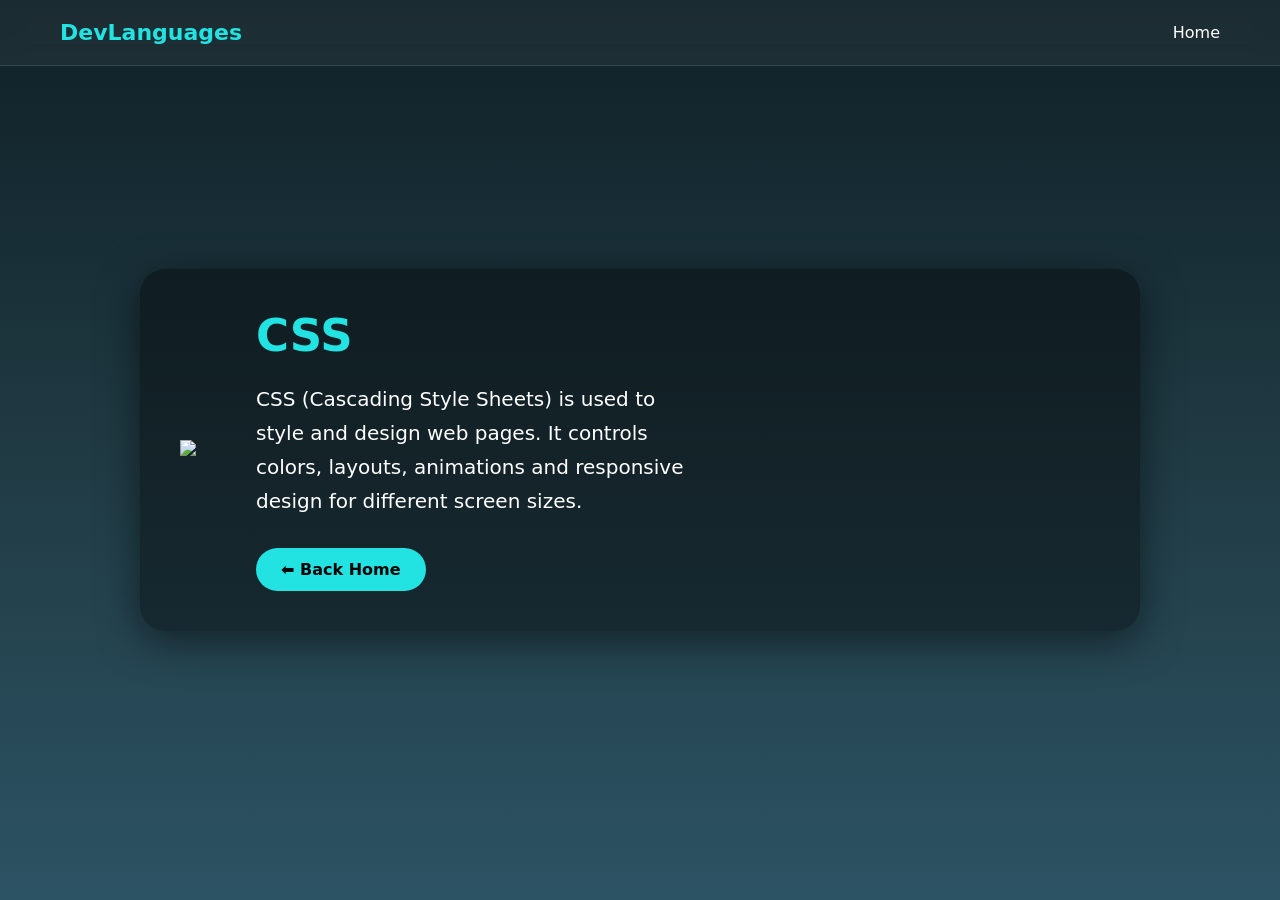
==== css.html @ cf11d64e "Add files via upload" ====
<!DOCTYPE html>
<html lang="en">
<head>
<meta charset="UTF-8">
<meta name="viewport" content="width=device-width, initial-scale=1.0">
<title>CSS</title>
<link rel="stylesheet" href="index.css">
</head>

<body>

<nav class="navbar">
<div class="logo">DevLanguages</div>
<ul class="nav-links">
<li><a href="index.html">Home</a></li>
</ul>
</nav>

<section class="language-page">

<div class="language-container">

<div class="language-image">
<img src="css.png">
</div>

<div class="language-text">

<h1>CSS</h1>

<p>
CSS (Cascading Style Sheets) is used to style and design
web pages. It controls colors, layouts, animations and
responsive design for different screen sizes.
</p>

<a href="index.html" class="back-btn">⬅ Back Home</a>

</div>

</div>

</section>

</body>
</html>
---- index.css ----
*{
margin:0;
padding:0;
box-sizing:border-box;
font-family:system-ui;
}

body{
background: linear-gradient(180deg,#0f2027,#203a43,#2c5364);
color:white;
min-height:100vh;
}

/* NAVBAR */

.navbar{
position:fixed;
top:0;
width:100%;
display:flex;
justify-content:space-between;
align-items:center;
padding:20px 60px;
background:rgba(255,255,255,0.05);
backdrop-filter: blur(10px);
border-bottom:1px solid rgba(255,255,255,0.1);
}

.logo{
font-size:22px;
font-weight:bold;
color:#22e2e2;
}

.nav-links{
display:flex;
list-style:none;
gap:30px;
}

.nav-links a{
color:white;
text-decoration:none;
transition:0.3s;
}

.nav-links a:hover{
color:#22e2e2;
}

/* HERO */

.hero{
min-height:100vh;
display:flex;
flex-direction:column;
align-items:center;
justify-content:center;
text-align:center;
padding-top:100px;
}

.title{
font-size:70px;
color:#22e2e2;
margin-bottom:10px;
}

.subtitle{
font-size:20px;
margin-bottom:50px;
opacity:0.8;
}

/* LANGUAGE CARDS */

.languages{
display:grid;
grid-template-columns:repeat(auto-fit,minmax(160px,1fr));
gap:30px;
width:80%;
max-width:900px;
}

.card{
text-decoration:none;
color:#22e2e2;
font-size:24px;
padding:30px;
border-radius:20px;
background:rgba(0,0,0,0.5);
transition:0.4s;
border:1px solid rgba(255,255,255,0.1);
}

.card:hover{
transform:translateY(-10px) scale(1.05);
background:#22e2e2;
color:rgb(10, 10, 10);
box-shadow:0 10px 30px rgba(0,0,0,0.5);
}

/* LANGUAGE PAGE */

.language-page{
min-height:100vh;
display:flex;
align-items:center;
justify-content:center;
padding:120px 20px;
}

.language-container{
max-width:1000px;
width:100%;
display:flex;
align-items:center;
gap:60px;
flex-wrap:wrap;
background:rgba(0,0,0,0.4);
padding:40px;
border-radius:25px;
box-shadow:0 10px 40px rgba(0,0,0,0.5);
}

.language-image img{
width:250px;
max-width:100%;
}

.language-text{
max-width:450px;
}

.language-text h1{
font-size:45px;
color:#22e2e2;
margin-bottom:20px;
}

.language-text p{
font-size:20px;
line-height:1.7;
}

/* BACK BUTTON */

.back-btn{
display:inline-block;
margin-top:30px;
padding:12px 25px;
background:#22e2e2;
color:rgb(5, 4, 4);
text-decoration:none;
border-radius:30px;
font-weight:bold;
}

.back-btn:hover{
background:rgb(255, 253, 253);
}

/* FOOTER */

footer{
text-align:center;
padding:20px;
background:rgba(0,0,0,0.5);
}

/* RESPONSIVE */

@media(max-width:768px){

.title{
font-size:40px;
}

.language-container{
flex-direction:column;
text-align:center;
}

.language-text h1{
font-size:35px;
}

.language-text p{
font-size:18px;
}

}
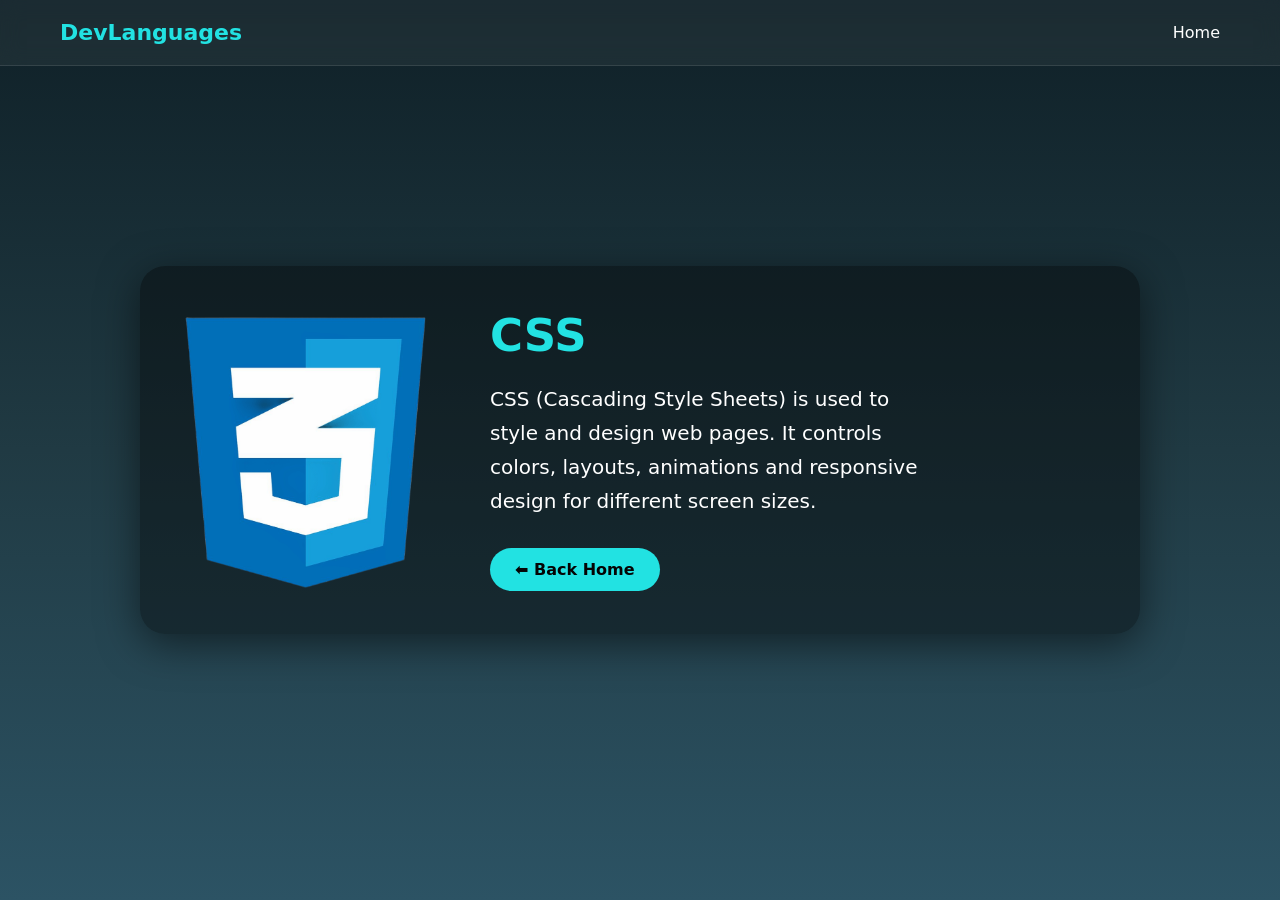
==== commit e5cafd1e: "Add files via upload" ====
--- a/css.html
+++ b/css.html
@@ -22,7 +22,7 @@
 <div class="language-container">
 
 <div class="language-image">
-<img src="css.png">
+<img src="CSS.png">
 </div>
 
 <div class="language-text">
